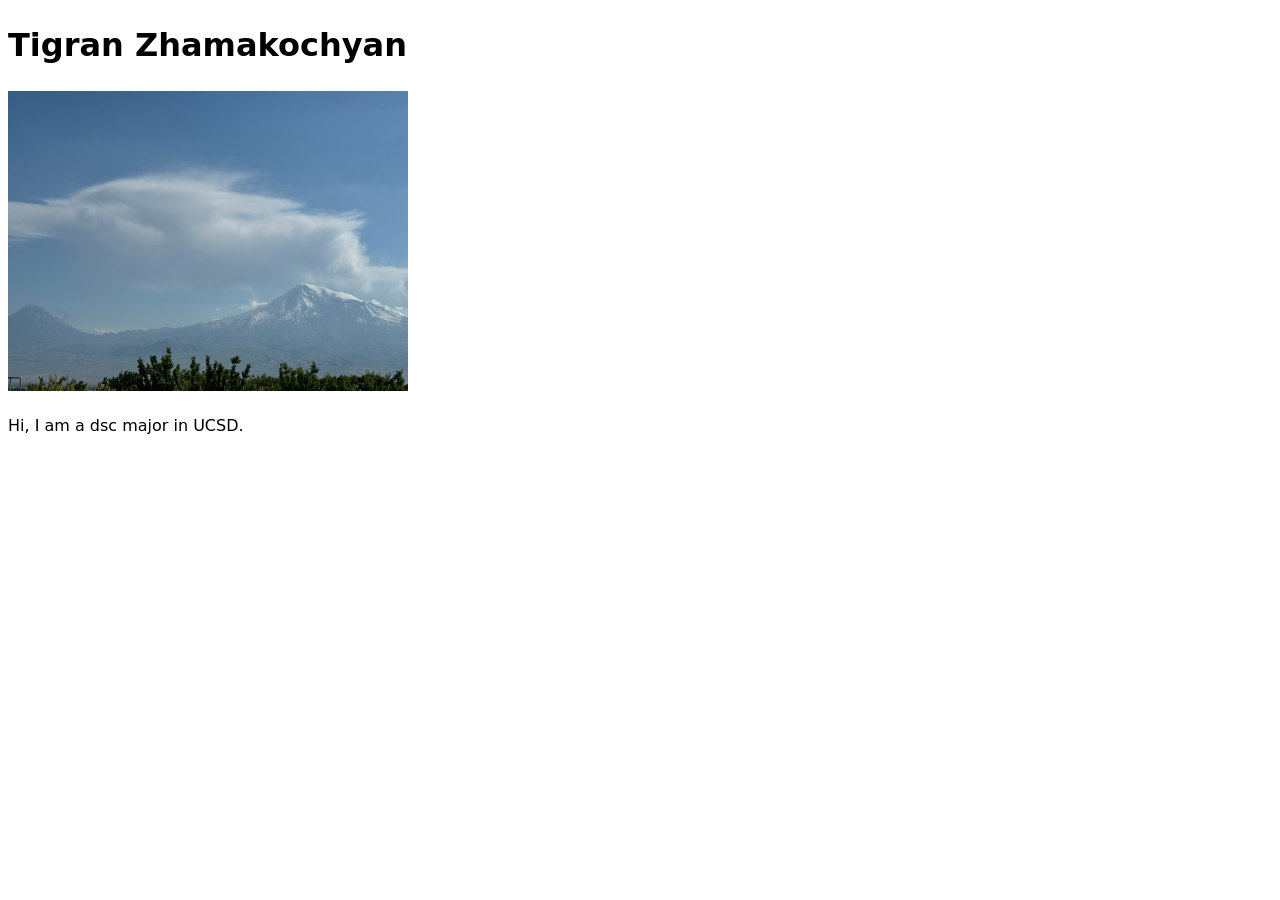
==== index.html @ 6db6e094 "add stylesheet" ====
<!DOCTYPE html>
<html lang="en">
<head>
    <meta charset="UTF-8">
    <meta name="viewport" content="width=device-width, initial-scale=1.0">
    <title>Tigran Zhamakochyan: Personal site and portfolio</title>
    <link rel="stylesheet" href="style.css">
</head>
<body>
    <h1>Tigran Zhamakochyan</h1>
    <img src="images/masis.jpg" alt="Photo of holy Mount Ararat from my home country" width="400">
    <p>Hi, I am a dsc major in UCSD.</p>
</body>
</html>
---- style.css ----
body {
  /* Set line height to 1.5 times the font size
	   and use the OS’s UI font as the website font
	 */
  font: 100%/1.5 system-ui;
}
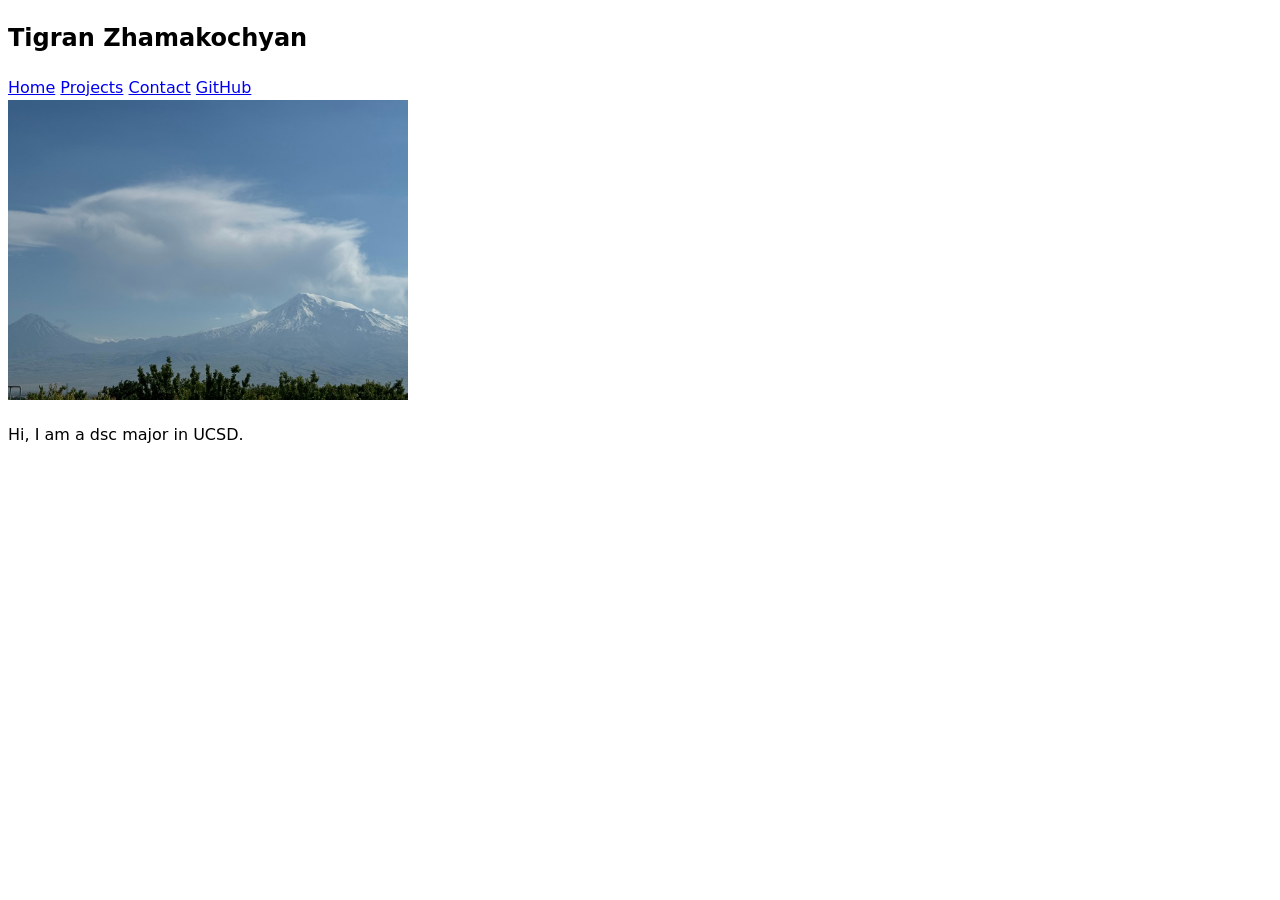
==== commit 04ac5408: "<!DOCTYPE html> <html lang="en"> <head>     <meta charset="UTF-8">     <meta name="viewport" content" ====
--- a/index.html
+++ b/index.html
@@ -7,7 +7,14 @@
     <link rel="stylesheet" href="style.css">
 </head>
 <body>
+    <nav>
     <h1>Tigran Zhamakochyan</h1>
+    <a href="index.html">Home</a>
+    <a href="projects/index.html">Projects</a>
+    <a href="contact/index.html">Contact</a>
+    <a href="https://github.com/TigranZhamakochyan" target="_blank">GitHub</a>
+    </nav>
+    
     <img src="images/masis.jpg" alt="Photo of holy Mount Ararat from my home country" width="400">
     <p>Hi, I am a dsc major in UCSD.</p>
 </body>
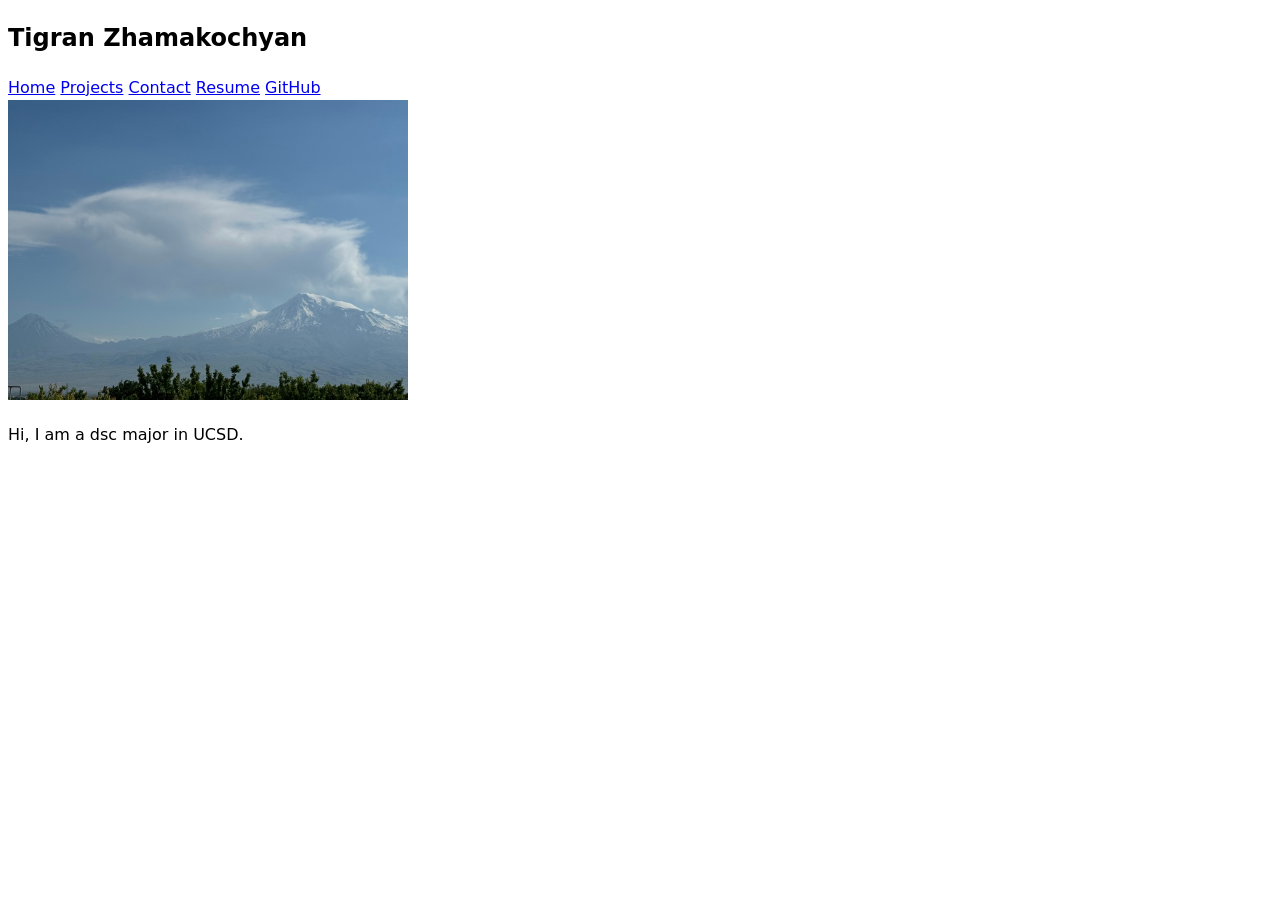
==== commit ad569886: "Added resume" ====
--- a/index.html
+++ b/index.html
@@ -12,6 +12,7 @@
     <a href="index.html">Home</a>
     <a href="projects/index.html">Projects</a>
     <a href="contact/index.html">Contact</a>
+    <a href="resume/index.html">Resume</a>
     <a href="https://github.com/TigranZhamakochyan" target="_blank">GitHub</a>
     </nav>
     
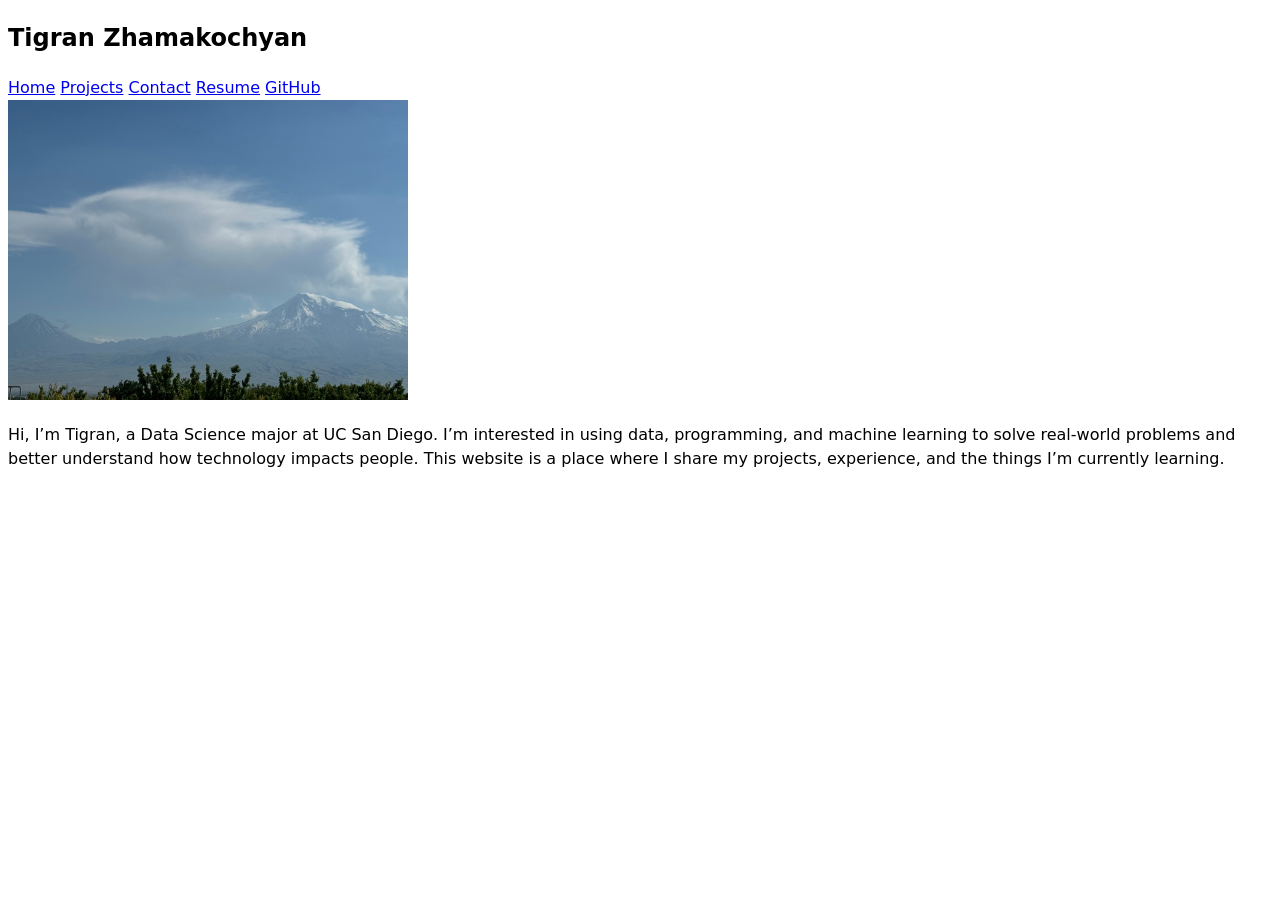
==== commit 41c4a940: "Update index.html" ====
--- a/index.html
+++ b/index.html
@@ -17,6 +17,6 @@
     </nav>
     
     <img src="images/masis.jpg" alt="Photo of holy Mount Ararat from my home country" width="400">
-    <p>Hi, I am a dsc major in UCSD.</p>
+    <p>Hi, I’m Tigran, a Data Science major at UC San Diego. I’m interested in using data, programming, and machine learning to solve real-world problems and better understand how technology impacts people. This website is a place where I share my projects, experience, and the things I’m currently learning.</p>
 </body>
 </html>
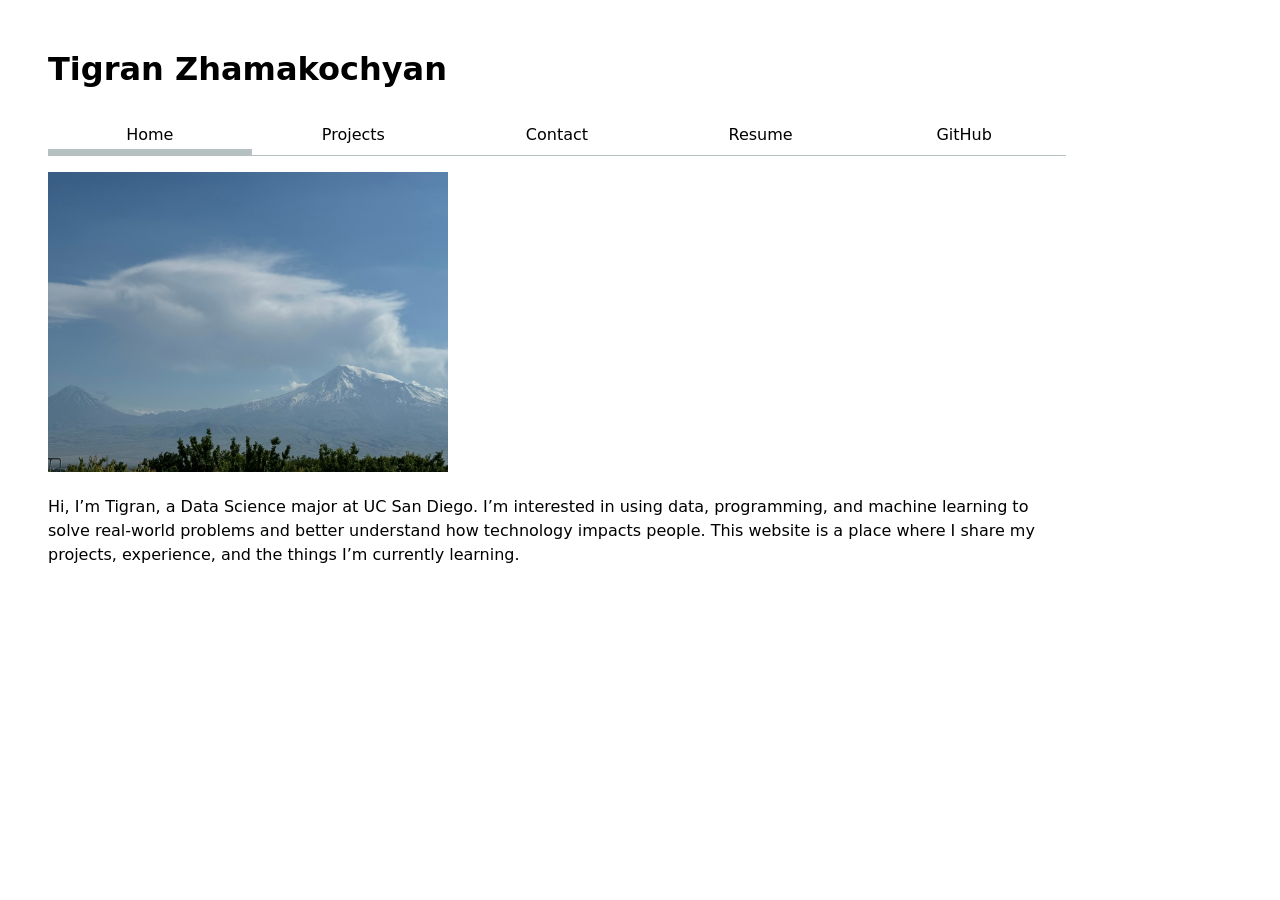
==== commit edbeb7d9: "add a lot of stuff" ====
--- a/index.html
+++ b/index.html
@@ -6,14 +6,16 @@
     <title>Tigran Zhamakochyan: Personal site and portfolio</title>
     <link rel="stylesheet" href="style.css">
 </head>
-<body>
+<body> 
+
+    <h1>Tigran Zhamakochyan</h1>
+
     <nav>
-    <h1>Tigran Zhamakochyan</h1>
-    <a href="index.html">Home</a>
-    <a href="projects/index.html">Projects</a>
-    <a href="contact/index.html">Contact</a>
-    <a href="resume/index.html">Resume</a>
-    <a href="https://github.com/TigranZhamakochyan" target="_blank">GitHub</a>
+        <a href="index.html" class="current">Home</a>
+        <a href="projects/index.html">Projects</a>
+        <a href="contact/index.html">Contact</a>
+        <a href="resume/index.html">Resume</a>
+        <a href="https://github.com/TigranZhamakochyan" target="_blank">GitHub</a>
     </nav>
     
     <img src="images/masis.jpg" alt="Photo of holy Mount Ararat from my home country" width="400">
--- a/style.css
+++ b/style.css
@@ -1,6 +1,44 @@
+:root {
+  --color-accent: oklch(65% 50% 0);
+}
+
 body {
-  /* Set line height to 1.5 times the font size
-	   and use the OS’s UI font as the website font
-	 */
   font: 100%/1.5 system-ui;
+  max-width: 100ch;
+  margin-left: 2em;
+  margin-right: auto;
+  padding: 1em;
+}
+
+input,
+textarea,
+button {
+  font: inherit;
+}
+
+nav {
+  display: flex;
+  margin-bottom: 1em;
+  border-bottom-width: 1px;
+  border-bottom-style: solid;
+  border-bottom-color: oklch(80% 3% 200);
+}
+
+nav a {
+  flex: 1;
+  text-decoration: none;
+  color: inherit;
+  text-align: center;
+  padding: 0.5em;
+}
+
+nav a.current {
+  border-bottom: 0.4em solid oklch(80% 3% 200);
+  padding-bottom: 0.1em;
+}
+
+nav a:hover {
+  border-bottom: 0.4em solid var(--color-accent);
+  padding-bottom: 0.1em;
+  background-color: oklch(from var(--color-accent) 95% 5% h);
 }
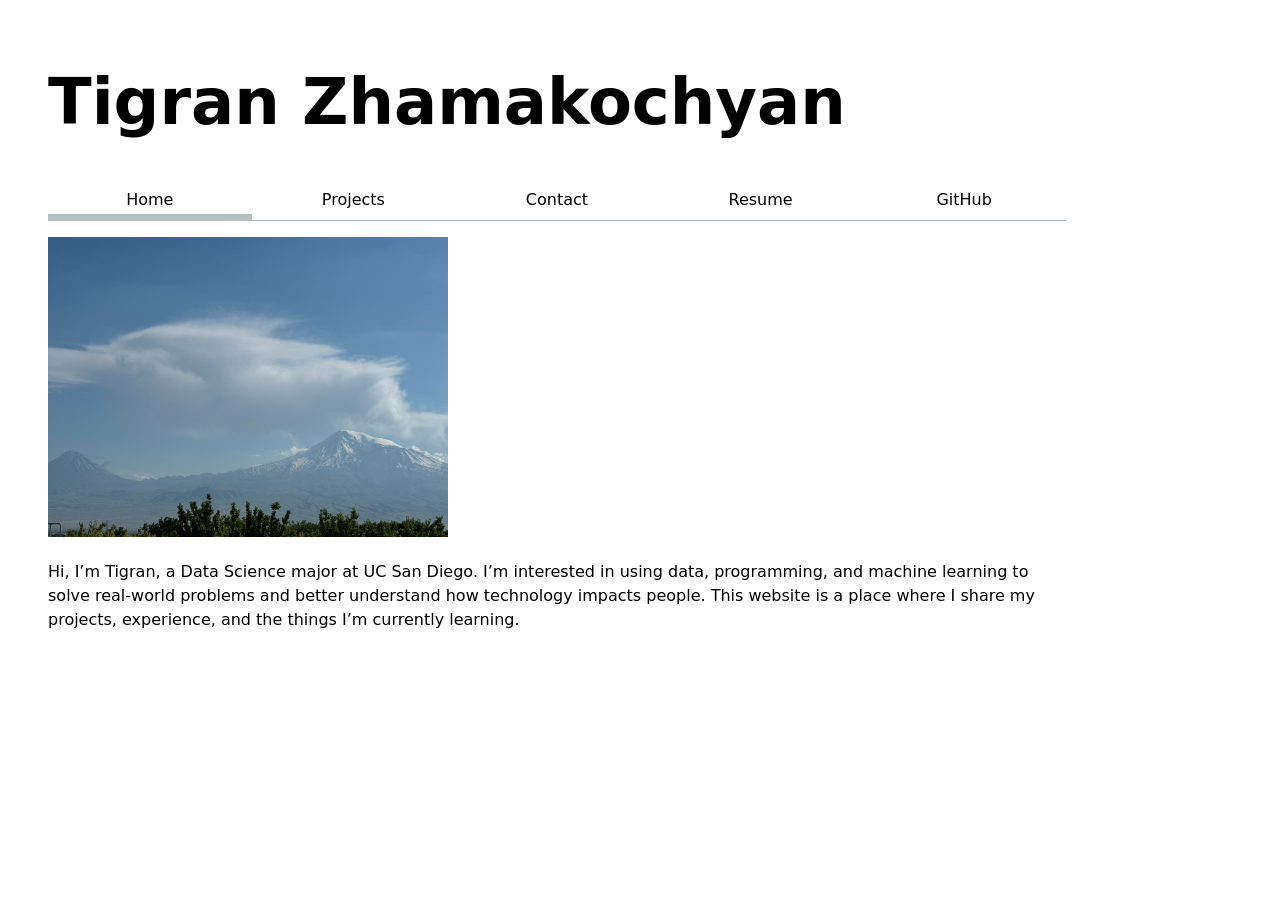
==== commit 325ef83d: "Integrate js for class= current" ====
--- a/index.html
+++ b/index.html
@@ -5,13 +5,15 @@
     <meta name="viewport" content="width=device-width, initial-scale=1.0">
     <title>Tigran Zhamakochyan: Personal site and portfolio</title>
     <link rel="stylesheet" href="style.css">
+    <script type="module" src="global.js"></script>
 </head>
+
 <body> 
 
     <h1>Tigran Zhamakochyan</h1>
 
     <nav>
-        <a href="index.html" class="current">Home</a>
+        <a href="index.html">Home</a>
         <a href="projects/index.html">Projects</a>
         <a href="contact/index.html">Contact</a>
         <a href="resume/index.html">Resume</a>
--- a/style.css
+++ b/style.css
@@ -8,12 +8,6 @@
   margin-left: 2em;
   margin-right: auto;
   padding: 1em;
-}
-
-input,
-textarea,
-button {
-  font: inherit;
 }
 
 nav {
@@ -41,4 +35,80 @@
   border-bottom: 0.4em solid var(--color-accent);
   padding-bottom: 0.1em;
   background-color: oklch(from var(--color-accent) 95% 5% h);
+}
+
+form {
+  display: grid;
+  grid-template-columns: auto 1fr;
+  gap: 1em;
+}
+
+label {
+  display: grid;
+  grid-template-columns: subgrid;
+  grid-column: 1 / -1;
+}
+
+button {
+  grid-column: 1 / -1;
+}
+
+input,
+textarea,
+button {
+  font: inherit;
+  box-sizing: border-box;
+}
+
+.projects {
+  display: grid;
+  grid-template-columns: repeat(auto-fill, minmax(15em, 1fr));
+  gap: 1em;
+}
+.projects article {
+  display: grid;
+  grid-template-rows: subgrid;
+  grid-row: span 3;
+}
+.projects h2 {
+  margin: 0;
+}
+
+h1 {
+  font-size: 400%;
+}
+h1,
+h2,
+h3,
+h4,
+h5,
+h6 {
+  line-height: 1.1;
+  text-wrap: balance;
+}
+
+section {
+  margin-bottom: 2em;
+}
+
+section h2 {
+  border-bottom: 1px solid oklch(80% 3% 200);
+  padding-bottom: 0.2em;
+  margin-bottom: 0.8em;
+}
+
+section article {
+  margin-bottom: 1.5em;
+}
+
+section h3 {
+  margin-bottom: 0.2em;
+}
+
+section header p {
+  margin: 0.2em 0;
+}
+
+section ul {
+  margin-top: 0.5em;
 }
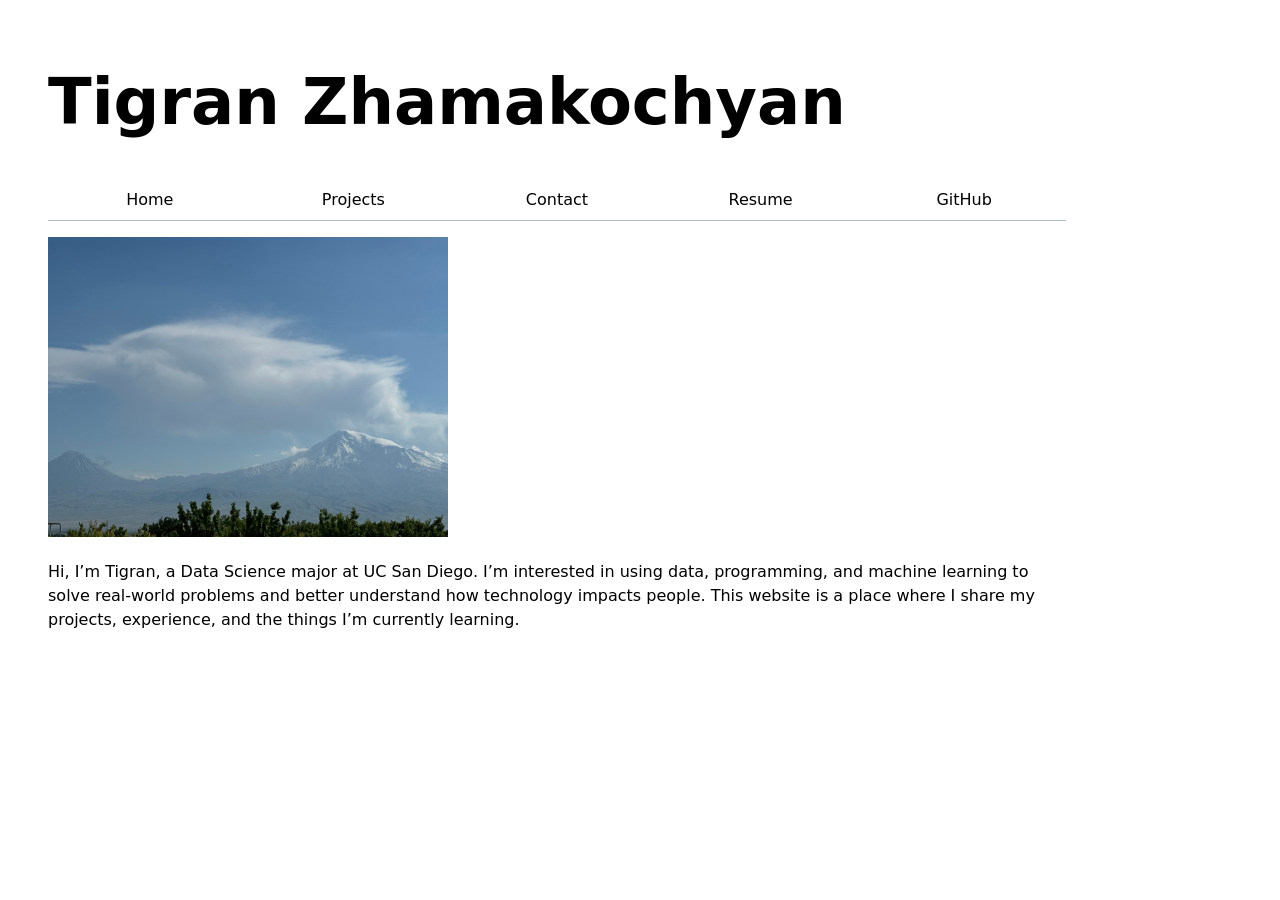
==== commit 4ce98233: "use js to replace the navigation links" ====
--- a/index.html
+++ b/index.html
@@ -12,13 +12,7 @@
 
     <h1>Tigran Zhamakochyan</h1>
 
-    <nav>
-        <a href="index.html">Home</a>
-        <a href="projects/index.html">Projects</a>
-        <a href="contact/index.html">Contact</a>
-        <a href="resume/index.html">Resume</a>
-        <a href="https://github.com/TigranZhamakochyan" target="_blank">GitHub</a>
-    </nav>
+
     
     <img src="images/masis.jpg" alt="Photo of holy Mount Ararat from my home country" width="400">
     <p>Hi, I’m Tigran, a Data Science major at UC San Diego. I’m interested in using data, programming, and machine learning to solve real-world problems and better understand how technology impacts people. This website is a place where I share my projects, experience, and the things I’m currently learning.</p>
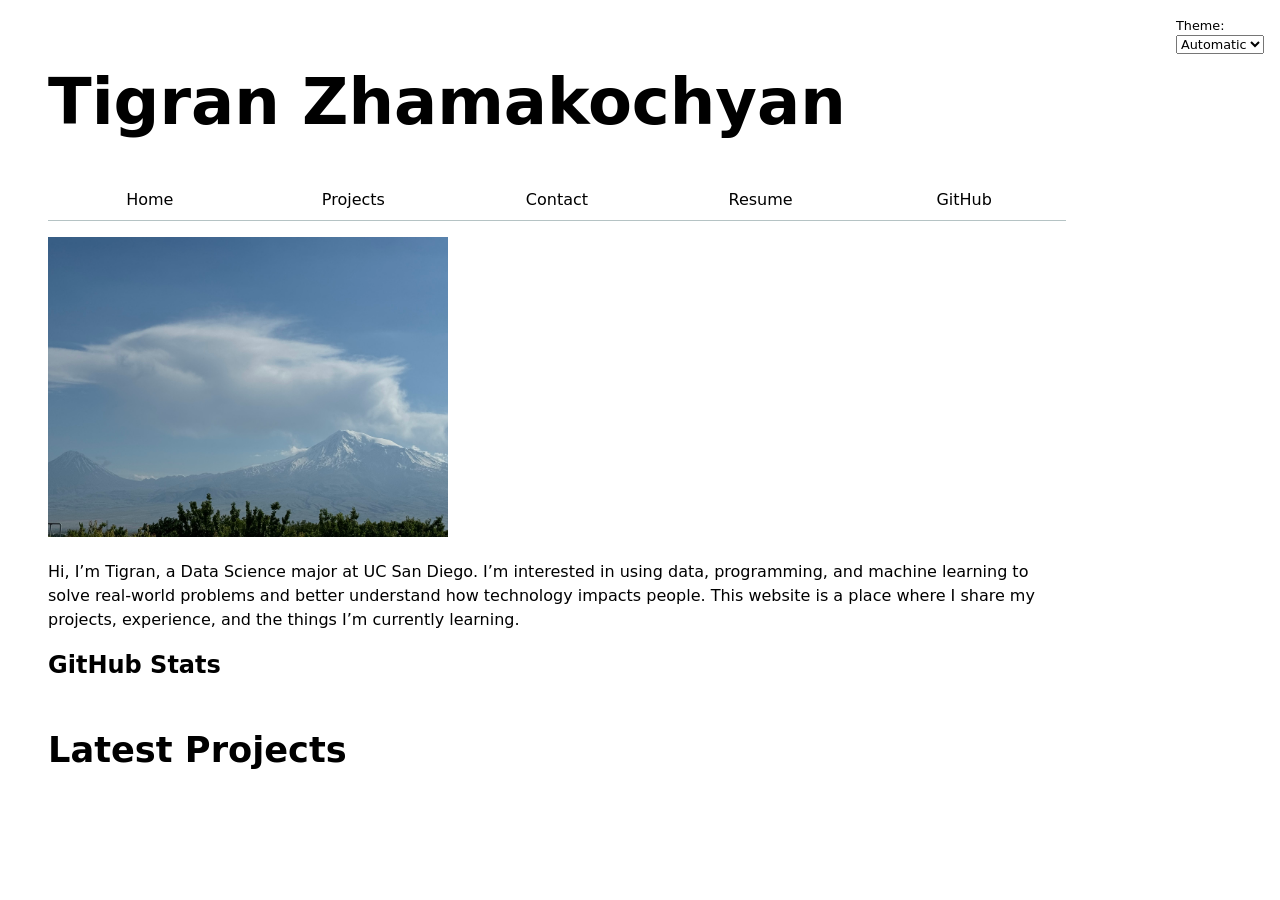
==== commit 71e429fe: "Changed a lot of stuff to js and added new features" ====
--- a/index.html
+++ b/index.html
@@ -6,15 +6,23 @@
     <title>Tigran Zhamakochyan: Personal site and portfolio</title>
     <link rel="stylesheet" href="style.css">
     <script type="module" src="global.js"></script>
+    <script src="index.js" type="module" defer></script>
 </head>
 
 <body> 
 
     <h1>Tigran Zhamakochyan</h1>
+    <img src="images/masis.jpg" alt="Photo of holy Mount Ararat from my home country" width="400">
+        <p>Hi, I’m Tigran, a Data Science major at UC San Diego. I’m interested in using data, programming, and machine learning to solve real-world problems and better understand how technology impacts people. This website is a place where I share my projects, experience, and the things I’m currently learning.</p>
 
+    <h2>GitHub Stats</h2>
+    <div id="profile-stats"></div>
 
     
-    <img src="images/masis.jpg" alt="Photo of holy Mount Ararat from my home country" width="400">
-    <p>Hi, I’m Tigran, a Data Science major at UC San Diego. I’m interested in using data, programming, and machine learning to solve real-world problems and better understand how technology impacts people. This website is a place where I share my projects, experience, and the things I’m currently learning.</p>
+    <h2 class="latest-projects-title">Latest Projects</h2>
+    <div class="projects">
+    <!-- Dynamically added content will appear here -->
+    </div>
+    
 </body>
 </html>
--- a/style.css
+++ b/style.css
@@ -1,6 +1,17 @@
 :root {
   --color-accent: oklch(65% 50% 0);
 }
+
+html {
+  color-scheme: light dark;
+}
+.color-scheme {
+  position: absolute;
+  top: 1rem;
+  right: 1rem;
+  font-size: 80%;
+}
+
 
 body {
   font: 100%/1.5 system-ui;
@@ -10,12 +21,16 @@
   padding: 1em;
 }
 
+
+
 nav {
+  --border-color: oklch(50% 10% 200 / 40%);
+
   display: flex;
   margin-bottom: 1em;
   border-bottom-width: 1px;
   border-bottom-style: solid;
-  border-bottom-color: oklch(80% 3% 200);
+  border-bottom-color: var(--border-color);
 }
 
 nav a {
@@ -27,14 +42,14 @@
 }
 
 nav a.current {
-  border-bottom: 0.4em solid oklch(80% 3% 200);
+  border-bottom: 0.4em solid var(--border-color);
   padding-bottom: 0.1em;
 }
 
 nav a:hover {
   border-bottom: 0.4em solid var(--color-accent);
   padding-bottom: 0.1em;
-  background-color: oklch(from var(--color-accent) 95% 5% h);
+  background-color: color-mix(in oklch, var(--color-accent), canvas 85%);
 }
 
 form {
@@ -55,7 +70,8 @@
 
 input,
 textarea,
-button {
+button,
+select {
   font: inherit;
   box-sizing: border-box;
 }
@@ -111,4 +127,29 @@
 
 section ul {
   margin-top: 0.5em;
+}
+#profile-stats dl {
+  display: grid;
+  grid-template-columns: repeat(4, 1fr);
+  gap: 0.5em 2em;
+}
+
+#profile-stats dt {
+  grid-row: 1;
+  font-size: 0.9em;
+  text-transform: uppercase;
+  color: gray;
+}
+
+#profile-stats dd {
+  grid-row: 2;
+  margin: 0;
+  font-size: 2.5em;
+}
+
+
+.latest-projects-title {
+  font-size: 2.2em;
+  margin-top: 1.5em;
+  margin-bottom: 1em;
 }
